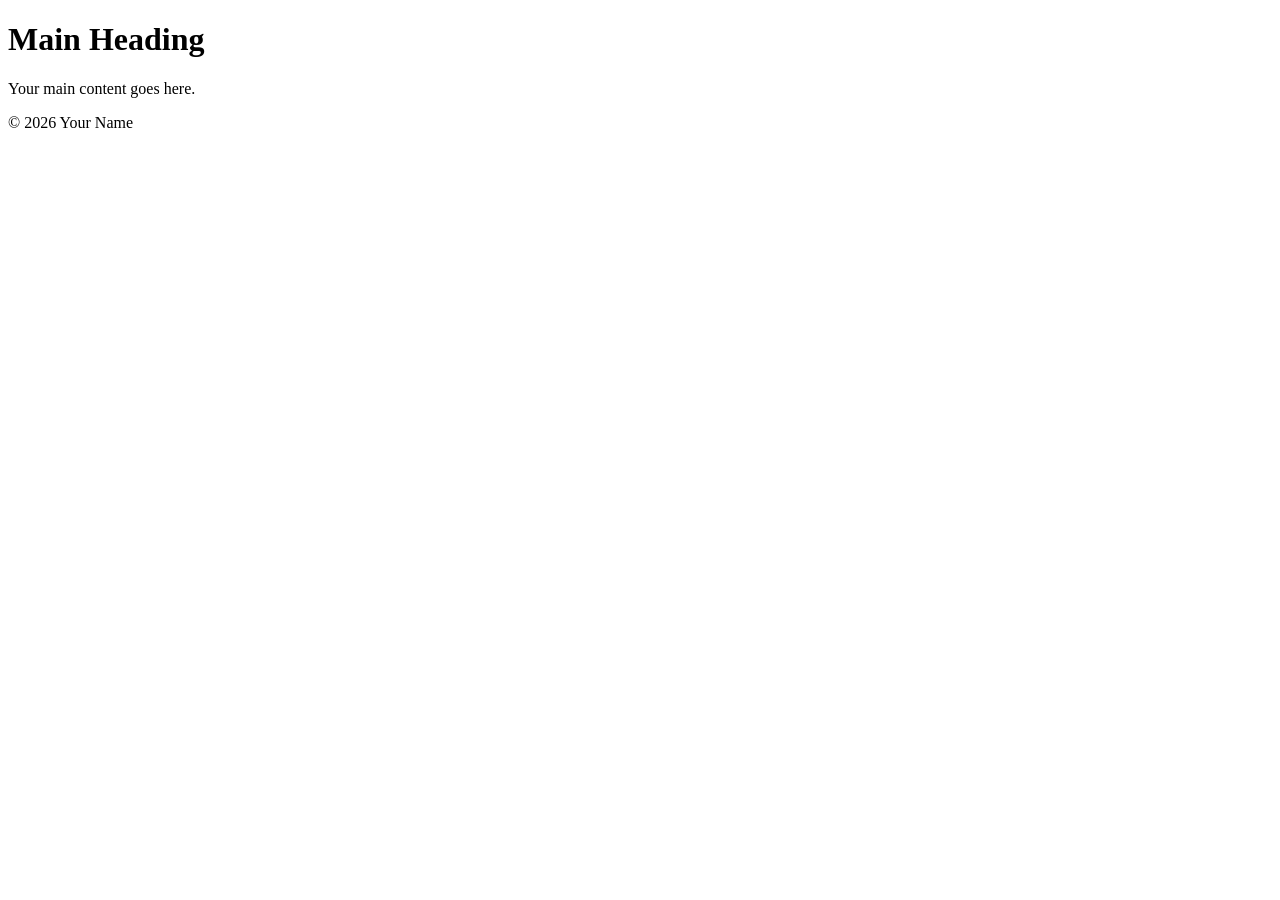
==== index.html @ efcef9fe "html structure" ====
<!DOCTYPE html>
<html lang="en">
<head>
    <meta charset="UTF-8">
    <meta name="viewport" content="width=device-width, initial-scale=1.0">
    <title>Document Title</title>
</head>
<body>
    <header>
        <h1>Main Heading</h1>
    </header>
    
    <main>
        <p>Your main content goes here.</p>
    </main>

    <footer>
        <p>&copy; 2026 Your Name</p>
    </footer>
</body>
</html>
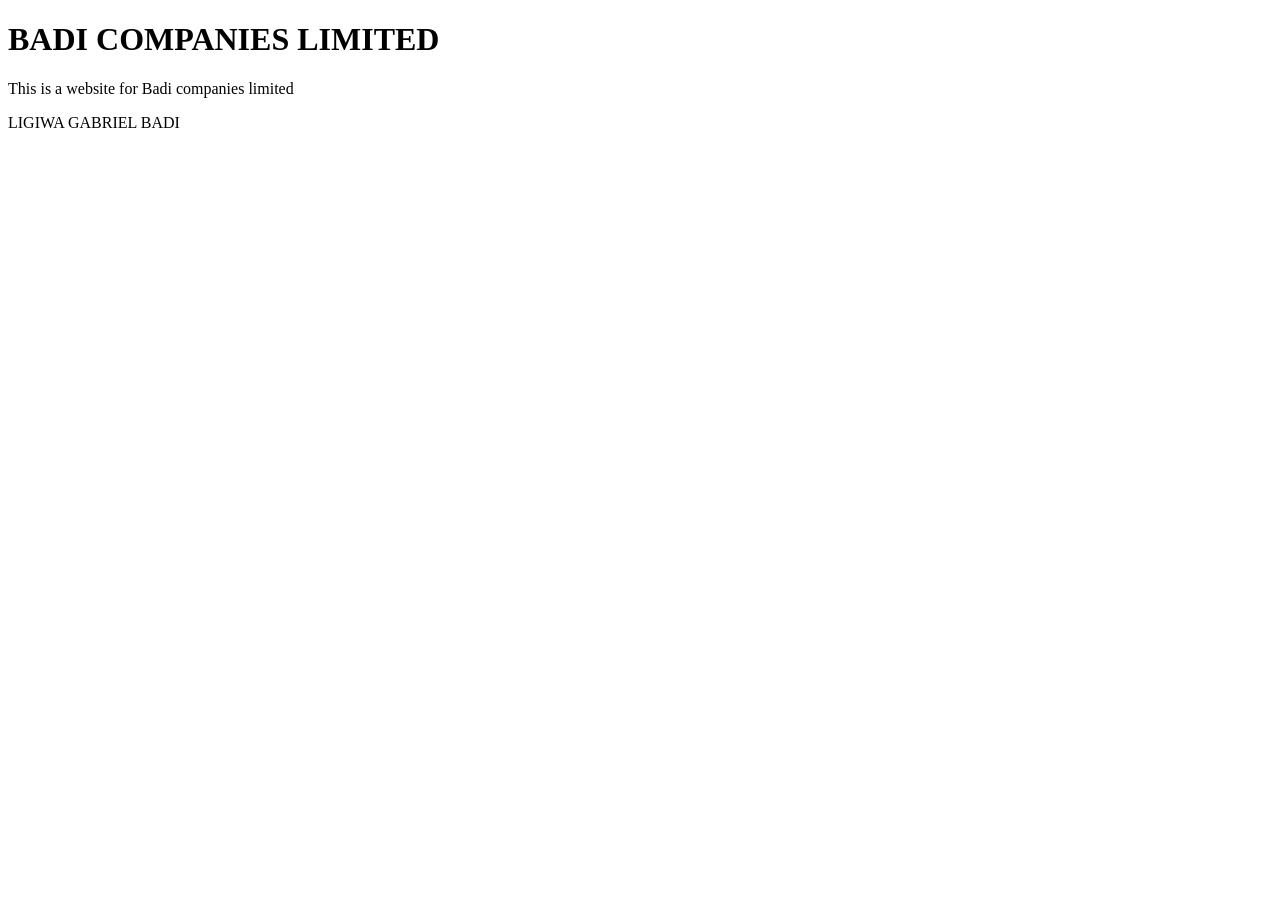
==== commit 39818088: "added content" ====
--- a/index.html
+++ b/index.html
@@ -3,19 +3,19 @@
 <head>
     <meta charset="UTF-8">
     <meta name="viewport" content="width=device-width, initial-scale=1.0">
-    <title>Document Title</title>
+    <title>BADI</title>
 </head>
 <body>
     <header>
-        <h1>Main Heading</h1>
+        <h1>BADI COMPANIES LIMITED</h1>
     </header>
     
     <main>
-        <p>Your main content goes here.</p>
+        <p>This is a website for Badi companies limited</p>
     </main>
 
     <footer>
-        <p>&copy; 2026 Your Name</p>
+        <p>LIGIWA GABRIEL BADI</p>
     </footer>
 </body>
 </html>
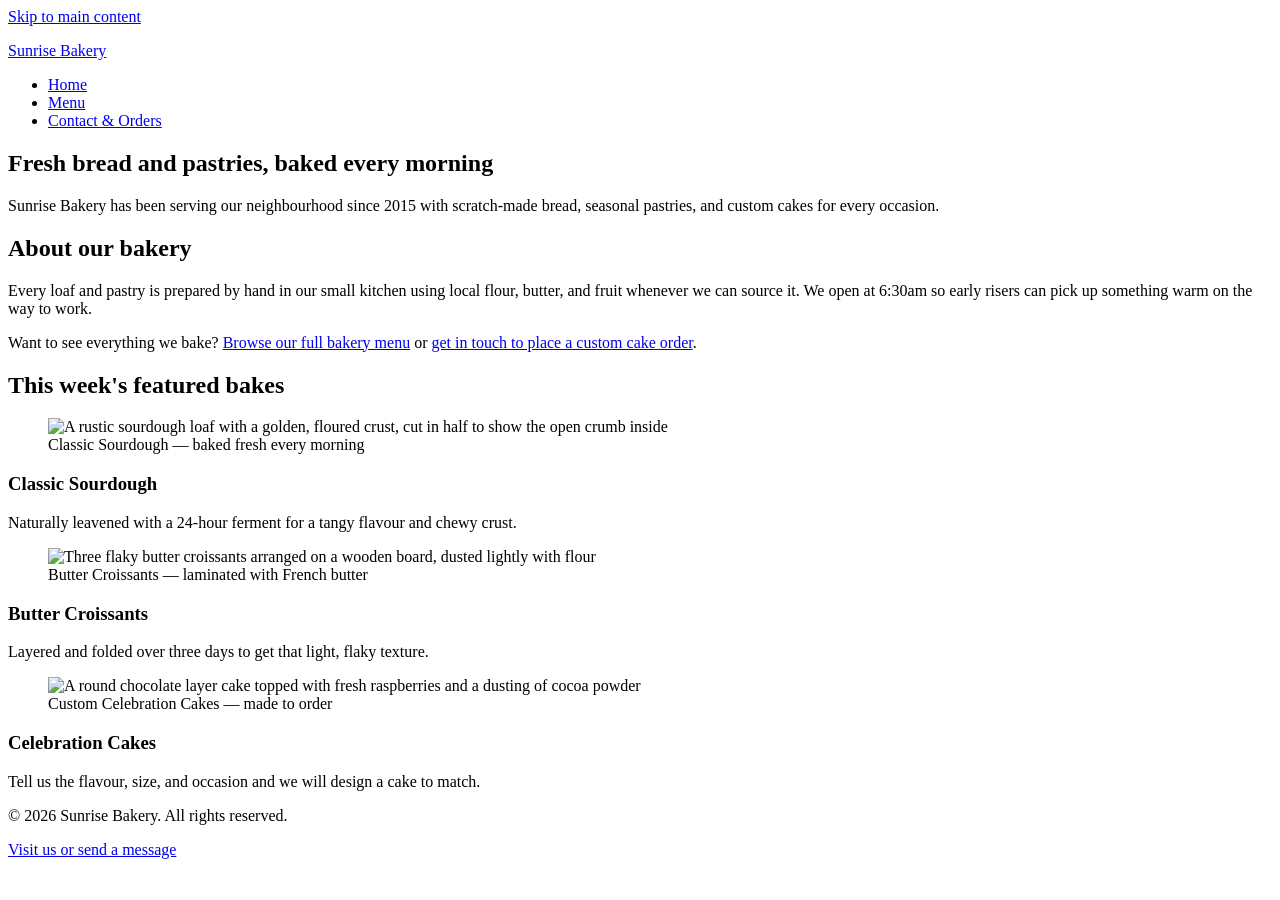
==== commit a7465fb7: "html" ====
--- a/index.html
+++ b/index.html
@@ -1,21 +1,105 @@
 <!DOCTYPE html>
 <html lang="en">
 <head>
-    <meta charset="UTF-8">
-    <meta name="viewport" content="width=device-width, initial-scale=1.0">
-    <title>BADI</title>
+  <meta charset="UTF-8" />
+  <meta name="viewport" content="width=device-width, initial-scale=1.0" />
+  <title>Sunrise Bakery — Home</title>
+  <meta name="description" content="Sunrise Bakery is a neighbourhood bakery serving fresh bread, pastries and custom cakes daily." />
+  <link rel="stylesheet" href="css/styles.css" />
 </head>
 <body>
-    <header>
-        <h1>BADI COMPANIES LIMITED</h1>
-    </header>
-    
-    <main>
-        <p>This is a website for Badi companies limited</p>
-    </main>
+  <a class="skip-link" href="#main-content">Skip to main content</a>
 
-    <footer>
-        <p>LIGIWA GABRIEL BADI</p>
-    </footer>
+  <header class="site-header">
+    <div class="container">
+      <p class="site-title"><a href="index.html">Sunrise Bakery</a></p>
+      <nav class="primary-nav" aria-label="Primary">
+        <ul>
+          <li><a href="index.html" aria-current="page">Home</a></li>
+          <li><a href="menu.html">Menu</a></li>
+          <li><a href="contact.html">Contact &amp; Orders</a></li>
+        </ul>
+      </nav>
+    </div>
+  </header>
+
+  <main id="main-content">
+    <section class="hero" aria-labelledby="hero-heading">
+      <div class="container">
+        <h1 id="hero-heading">Fresh bread and pastries, baked every morning</h1>
+        <p>
+          Sunrise Bakery has been serving our neighbourhood since 2015 with
+          scratch-made bread, seasonal pastries, and custom cakes for every
+          occasion.
+        </p>
+      </div>
+    </section>
+
+    <section aria-labelledby="about-heading">
+      <div class="container">
+        <h2 id="about-heading">About our bakery</h2>
+        <p>
+          Every loaf and pastry is prepared by hand in our small kitchen
+          using local flour, butter, and fruit whenever we can source it.
+          We open at 6:30am so early risers can pick up something warm on
+          the way to work.
+        </p>
+        <p>
+          Want to see everything we bake?
+          <a href="menu.html">Browse our full bakery menu</a> or
+          <a href="contact.html">get in touch to place a custom cake order</a>.
+        </p>
+      </div>
+    </section>
+
+    <section aria-labelledby="featured-heading">
+      <div class="container">
+        <h2 id="featured-heading">This week's featured bakes</h2>
+        <div class="card-grid">
+
+          <article class="card">
+            <figure>
+              <img
+                src="https://images.unsplash.com/photo-1509440159596-0249088772ff?w=600&auto=format&fit=crop"
+                alt="A rustic sourdough loaf with a golden, floured crust, cut in half to show the open crumb inside" />
+              <figcaption>Classic Sourdough — baked fresh every morning</figcaption>
+            </figure>
+            <h3>Classic Sourdough</h3>
+            <p>Naturally leavened with a 24-hour ferment for a tangy flavour and chewy crust.</p>
+          </article>
+
+          <article class="card">
+            <figure>
+              <img
+                src="https://images.unsplash.com/photo-1555507036-ab1f4038808a?w=600&auto=format&fit=crop"
+                alt="Three flaky butter croissants arranged on a wooden board, dusted lightly with flour" />
+              <figcaption>Butter Croissants — laminated with French butter</figcaption>
+            </figure>
+            <h3>Butter Croissants</h3>
+            <p>Layered and folded over three days to get that light, flaky texture.</p>
+          </article>
+
+          <article class="card">
+            <figure>
+              <img
+                src="https://images.unsplash.com/photo-1464349095431-e9a21285b5f3?w=600&auto=format&fit=crop"
+                alt="A round chocolate layer cake topped with fresh raspberries and a dusting of cocoa powder" />
+              <figcaption>Custom Celebration Cakes — made to order</figcaption>
+            </figure>
+            <h3>Celebration Cakes</h3>
+            <p>Tell us the flavour, size, and occasion and we will design a cake to match.</p>
+          </article>
+
+        </div>
+      </div>
+    </section>
+  </main>
+
+  <footer class="site-footer">
+    <div class="container">
+      <p>&copy; 2026 Sunrise Bakery. All rights reserved.</p>
+      <p><a href="contact.html">Visit us or send a message</a></p>
+    </div>
+  </footer>
 </body>
 </html>
